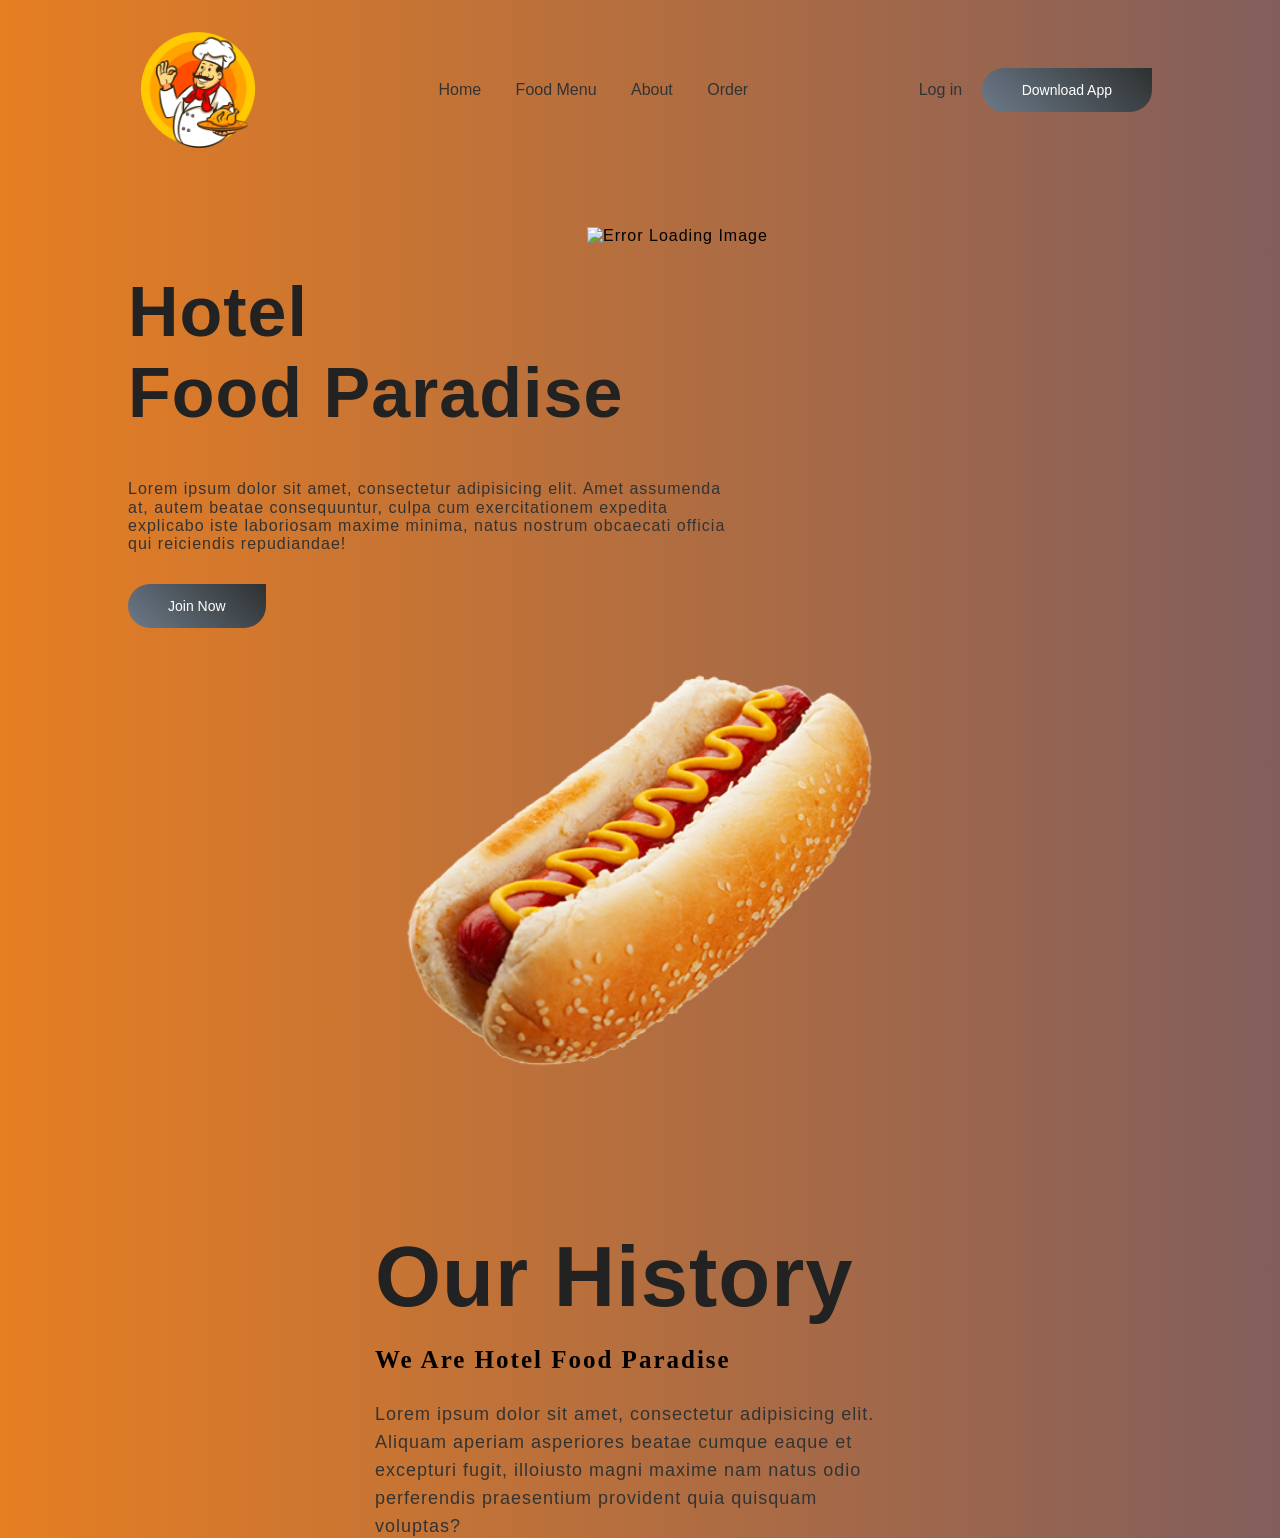
==== demoSpringfood/FrontEndUI/index.html @ 7d67e25c "Init SpringThree" ====
<!DOCTYPE html>
<html lang="en">
<head>
    <meta charset="UTF-8">
    <title>Hotel Food Paradise</title>
    <link rel="stylesheet" href="assets/images/Logo.png">
    <link rel="stylesheet" href="index.css">
    <meta name="viewport" content="width=device-width, initial-scale=1.0">
    <link rel="stylesheet" href="assets/css/normalize.css">
    <link rel="stylesheet" href="https://stackpath.bootstrapcdn.com/font-awesome/4.7.0/css/font-awesome.min.css">
</head>
<body>

<div class="navigation">

    <nav>
        <img src="assets/images/Logo.png" class="logo" alt="Error Loading Image">

        <ul>
            <li><a href="#">Home</a></li>
            <li><a href="item.html">Food Menu</a></li>
            <li><a href="#">About</a></li>
            <li><a href="#">Order</a></li>
        </ul>
        <div>
            <a href="#" class="logo-btn">Log in</a>
            <a href="#" class="Dbtn">Download App</a>
        </div>
    </nav>
    <div class="content">
        <h1 class="animation">Hotel<br>Food Paradise</h1>
        <p class="animation">Lorem ipsum dolor sit amet, consectetur adipisicing elit. Amet assumenda at, autem beatae consequuntur, culpa cum exercitationem expedita explicabo iste
            laboriosam maxime minima, natus nostrum obcaecati officia qui reiciendis repudiandae!</p>

        <a href="#" class="Jbtn">Join Now</a>
    </div>
    <img src="assets/images/bgone.jpg" class="backone animation " alt="Error Loading Image">

    <div class="about">
        <div class="aboutone">
            <img src="assets/images/hotdog.png" class="animation" alt="Error Loading Image">
            <div class="text animation">
                <h1>Our History</h1>
                <h5>We are Hotel Food Paradise</h5>
                <p>Lorem ipsum dolor sit amet, consectetur adipisicing elit. Aliquam aperiam asperiores beatae cumque eaque et
                    excepturi fugit, illoiusto magni maxime nam natus
                    odio perferendis praesentium provident quia quisquam voluptas?
                </p>
            </div>
        </div>
    </div>
</div>



</body>
</html>
---- demoSpringfood/FrontEndUI/index.css ----
*{
    margin:0;
    padding:0;
    box-sizing: border-box;
    font-family: sans-serif;
}

.navigation{
    width: 100%;
    min-height: 100vh;
    background:linear-gradient(to right, #e67e22,#825e5c);
    padding: 10px 10%;
    overflow: hidden;
    position: absolute;
}

nav{
    padding: 10px 0;
    display: flex;
    align-items: center;
    justify-content: space-between;
}

.logo{
    width:140px;
}

nav ul li{
    display: inline-block;
    list-style: none;
    margin: 10px 15px;
}

nav ul li a{
    text-decoration: none;
    color:#333;
    font-weight: 400;
}

.logo-btn{
    text-decoration: none;
    color: #333;
    margin-right:15px;
    font-weight: 400;
}

.Dbtn{
    display: inline-block;
    text-decoration: none;
    padding: 14px 40px;
    color: #fff;
    background-image: linear-gradient(45deg,#6c7a89,#2e3131);
    font-size: 14px;
    border-radius: 30px;
    border-top-right-radius: 0;
}

.Jbtn{
    display: inline-block;
    text-decoration: none;
    padding: 14px 40px;
    color: #fff;
    background-image: linear-gradient(45deg,#6c7a89,#2e3131);
    font-size: 14px;
    border-radius: 30px;
    border-top-right-radius: 0;
    transition: 0.5s;
}

.content{
    margin-top: 10%;
    max-width:600px;
}

.content h1{
    font-size: 70px;
    color: #222;
}

.content p{
    margin: 10px 0 30px;
    color: #333;
    animation-delay: 0.5s;
}

.content .btn{
    padding: 15px 80px;
    font-size: 16px;
    animation-delay: 1s;
}

.Jbtn:hover{
    border-top-right-radius: 30px;
}

.backone {
    width: 565px;
    position: absolute;
    top: 227px;
    right: 10%;
}

.backone.animation{
    animation-delay: 1.5s;
}

.animation{
    opacity:0;
    transform: translateY(30px);
    letter-spacing: 1px;
    animation: moveup 0.5s linear forwards;
}

@keyframes moveup{

    100%{
        opacity: 1;
        transform: translateY(0px);
    }
}

.about{
    width:100%;
    height : 100vh;

    display:flex;
    justify-content: center;
    align-items: center;
}

.about .aboutone img{
    height:auto;
    width:600px;
    max-width: 100%;
}

.text{
    width: 550px;
    max-width:100%;
    padding: 0 10px;
}

.aboutone{
    width:1280px;
    max-width: 95%;
    margin: 0 auto;
    display: flex;
    flex-wrap:wrap;
    align-items:center;
    justify-content: space-around;
}

.text h1 {
    color: #222;
    font-size: 85px;
    margin-bottom: 20px;
    text-transform: capitalize;
}

.text h5 {
    color:black;
    font-size: 25px;
    margin-bottom: 25px;
    text-transform: capitalize;
    letter-spacing: 2px;
    font-family: "Arial Narrow";
}

.text p {
    color:#333;
    font-size: 18px;
    line-height: 28px;
    letter-spacing: 1px;
    margin-bottom: 45px;
    font-family: sans-serif;
}

@media only screen and (max-width: 700px){

    .backone{
        display:block;
    }
}
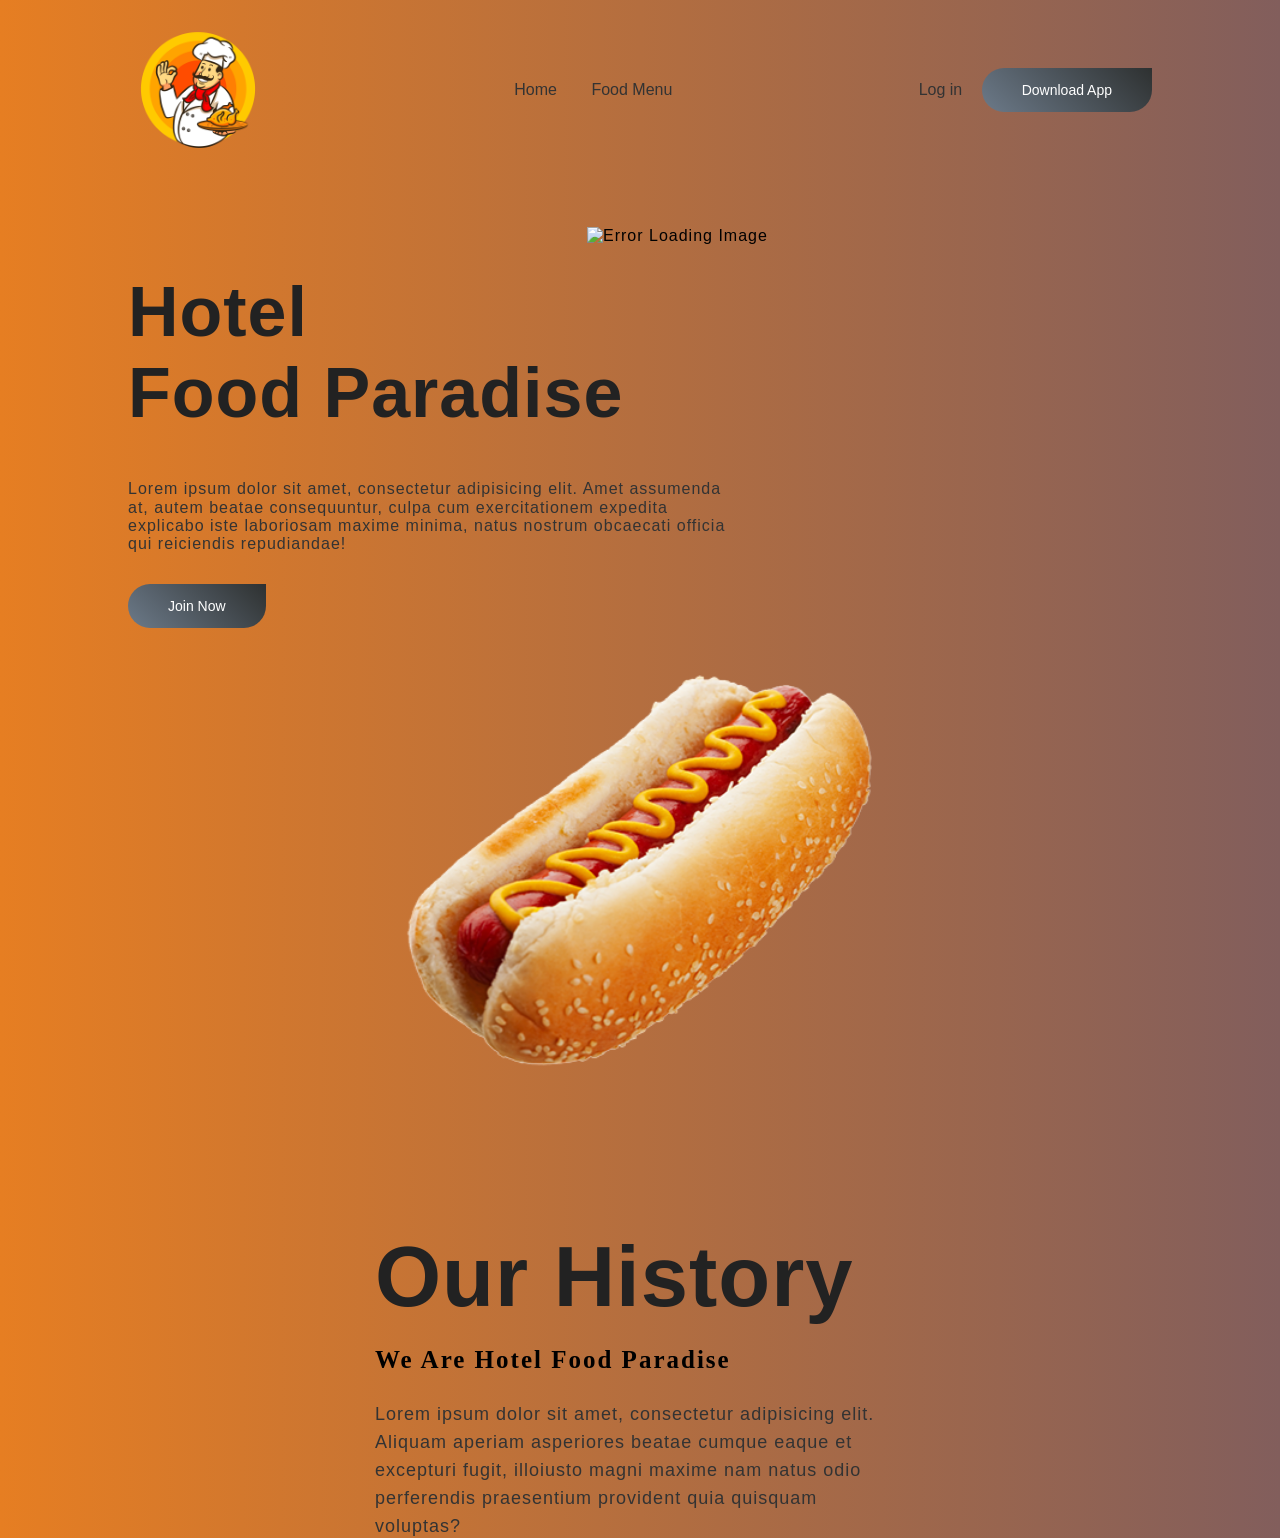
==== commit 8799577f: "Update Frontend" ====
--- a/demoSpringfood/FrontEndUI/index.html
+++ b/demoSpringfood/FrontEndUI/index.html
@@ -19,8 +19,7 @@
         <ul>
             <li><a href="#">Home</a></li>
             <li><a href="item.html">Food Menu</a></li>
-            <li><a href="#">About</a></li>
-            <li><a href="#">Order</a></li>
+
         </ul>
         <div>
             <a href="#" class="logo-btn">Log in</a>
